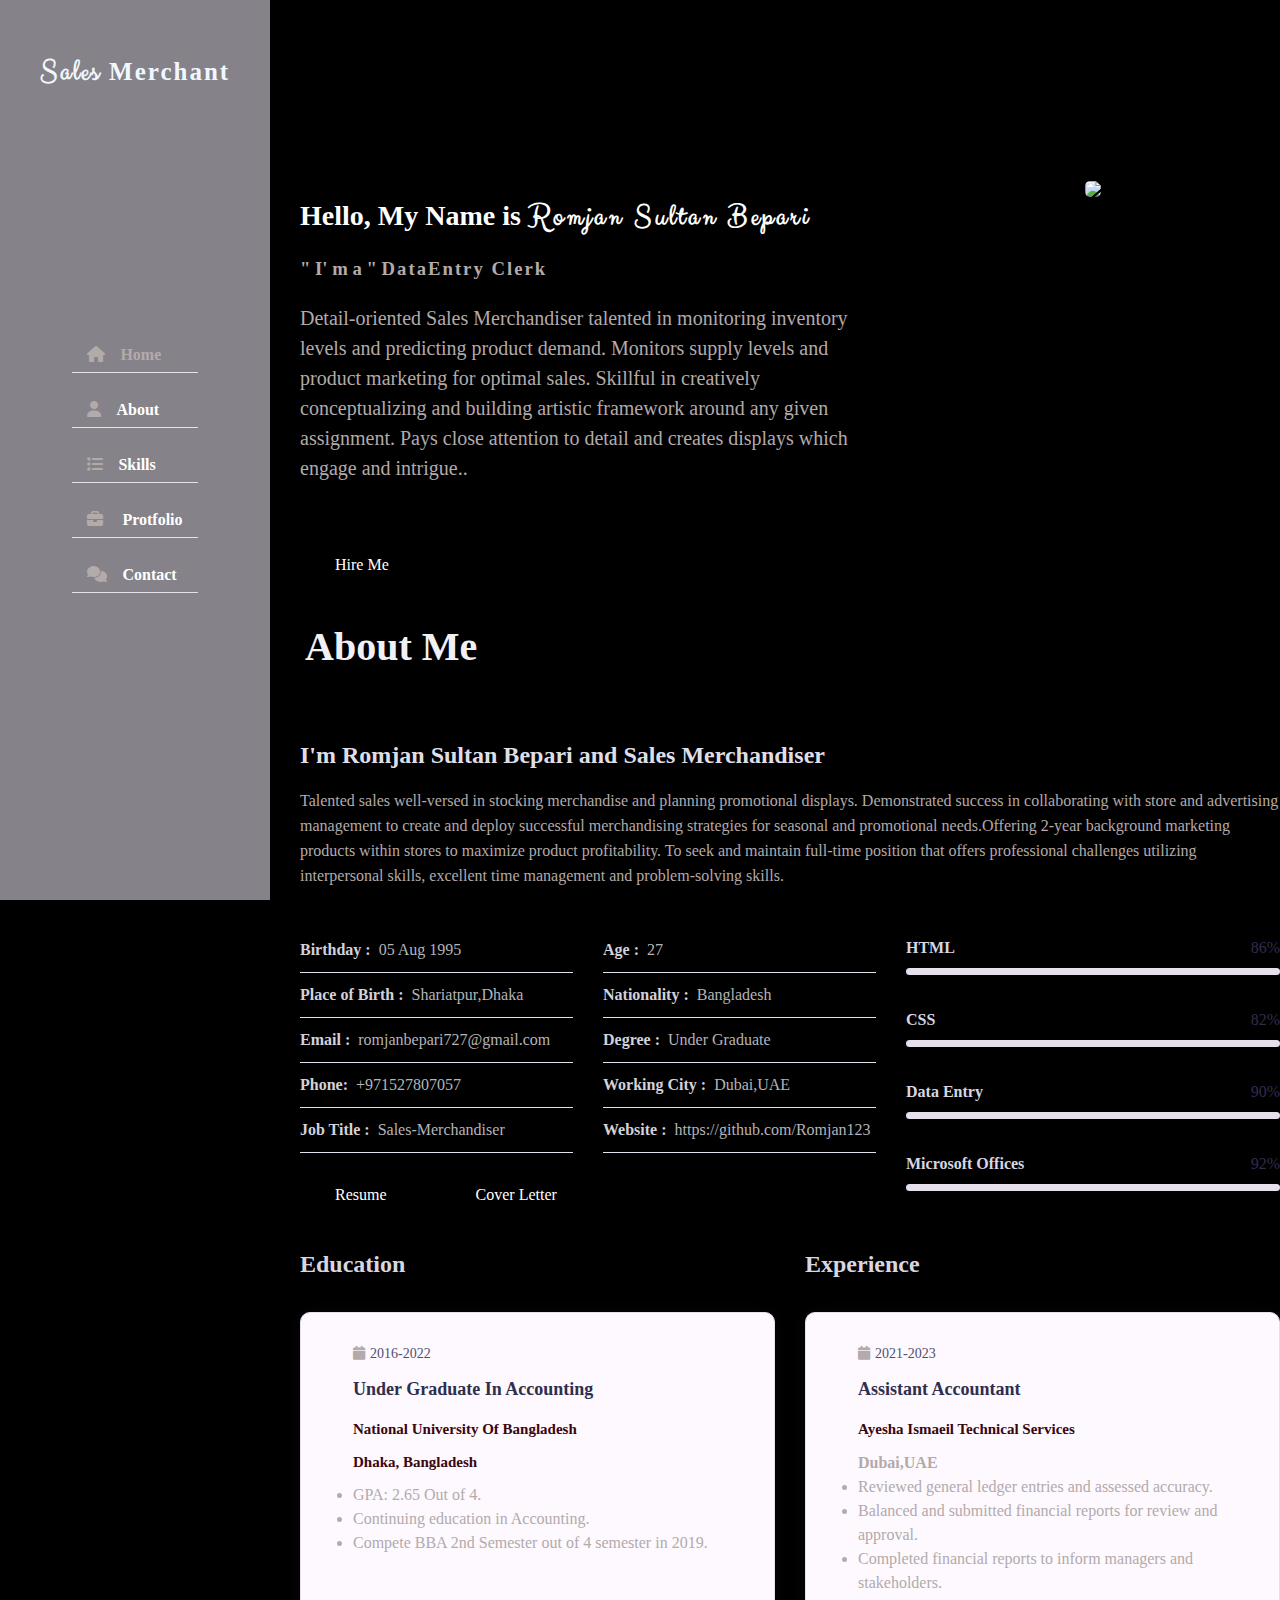
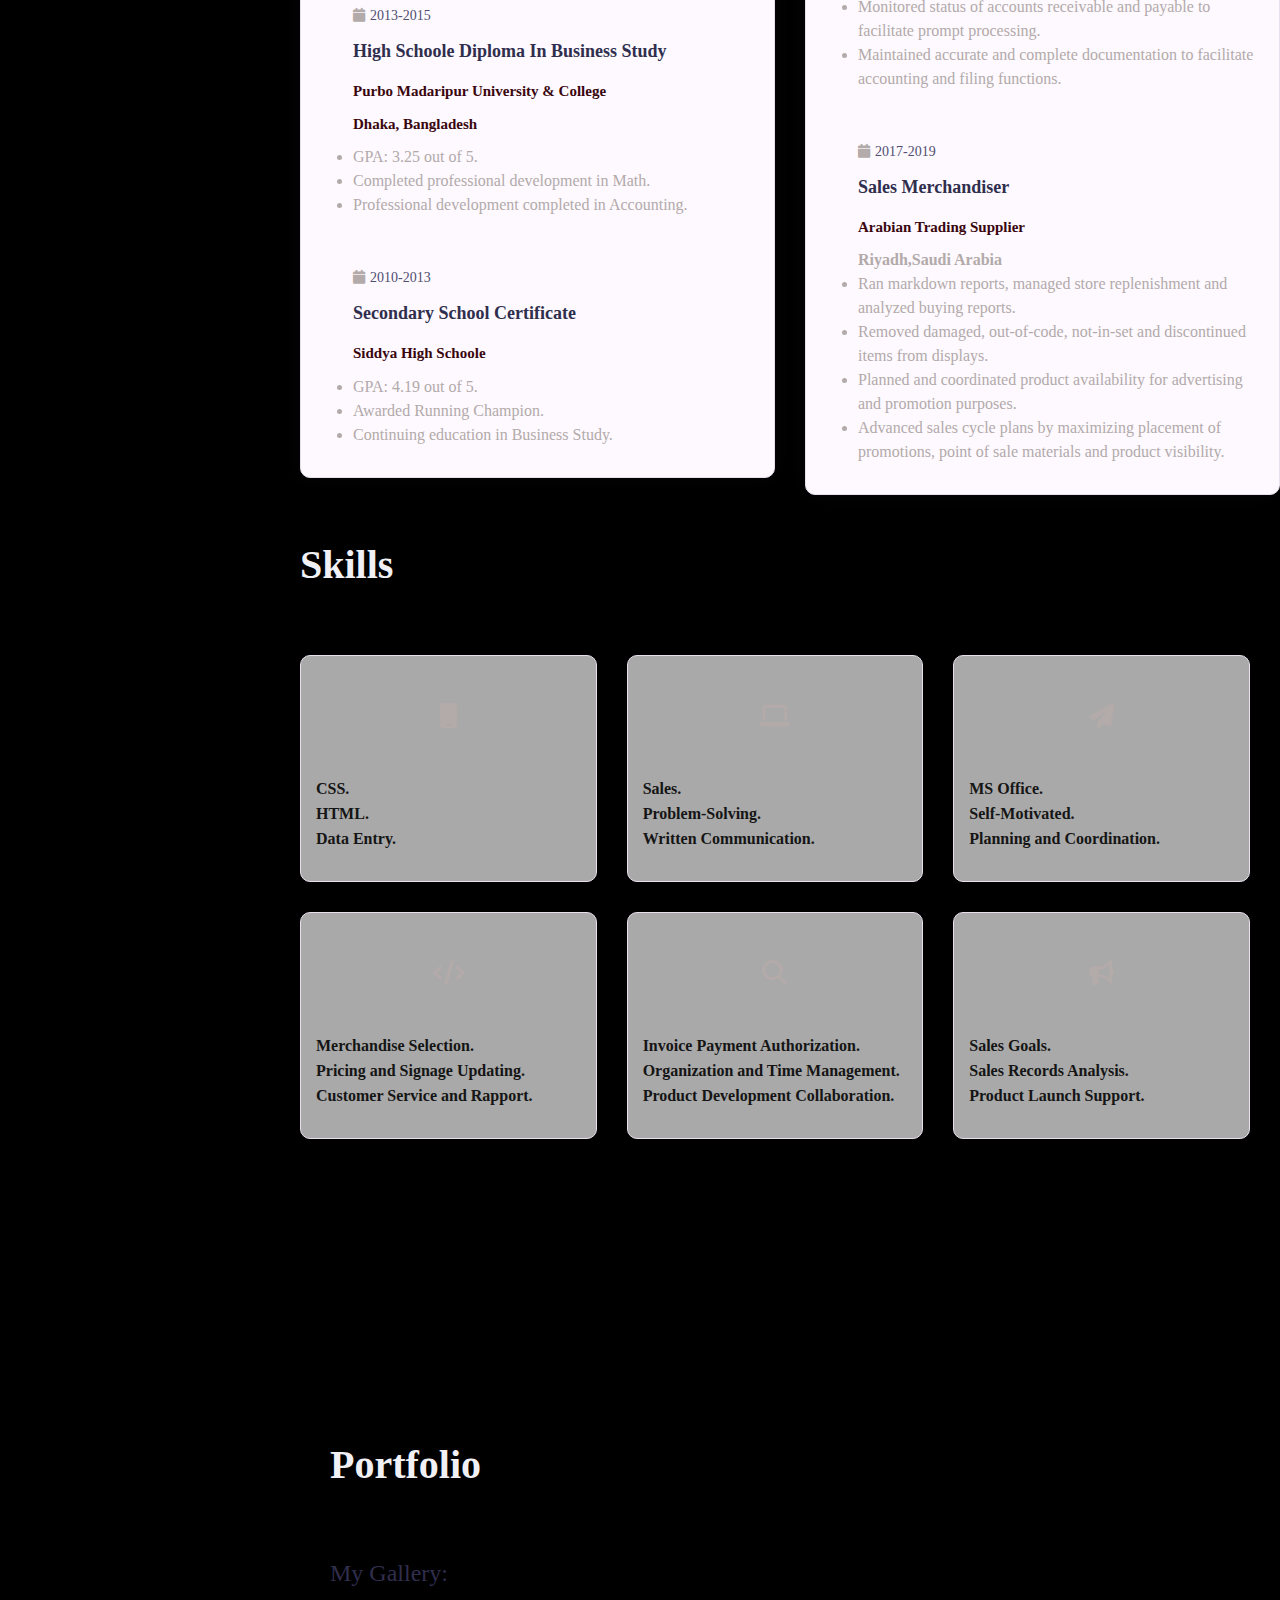
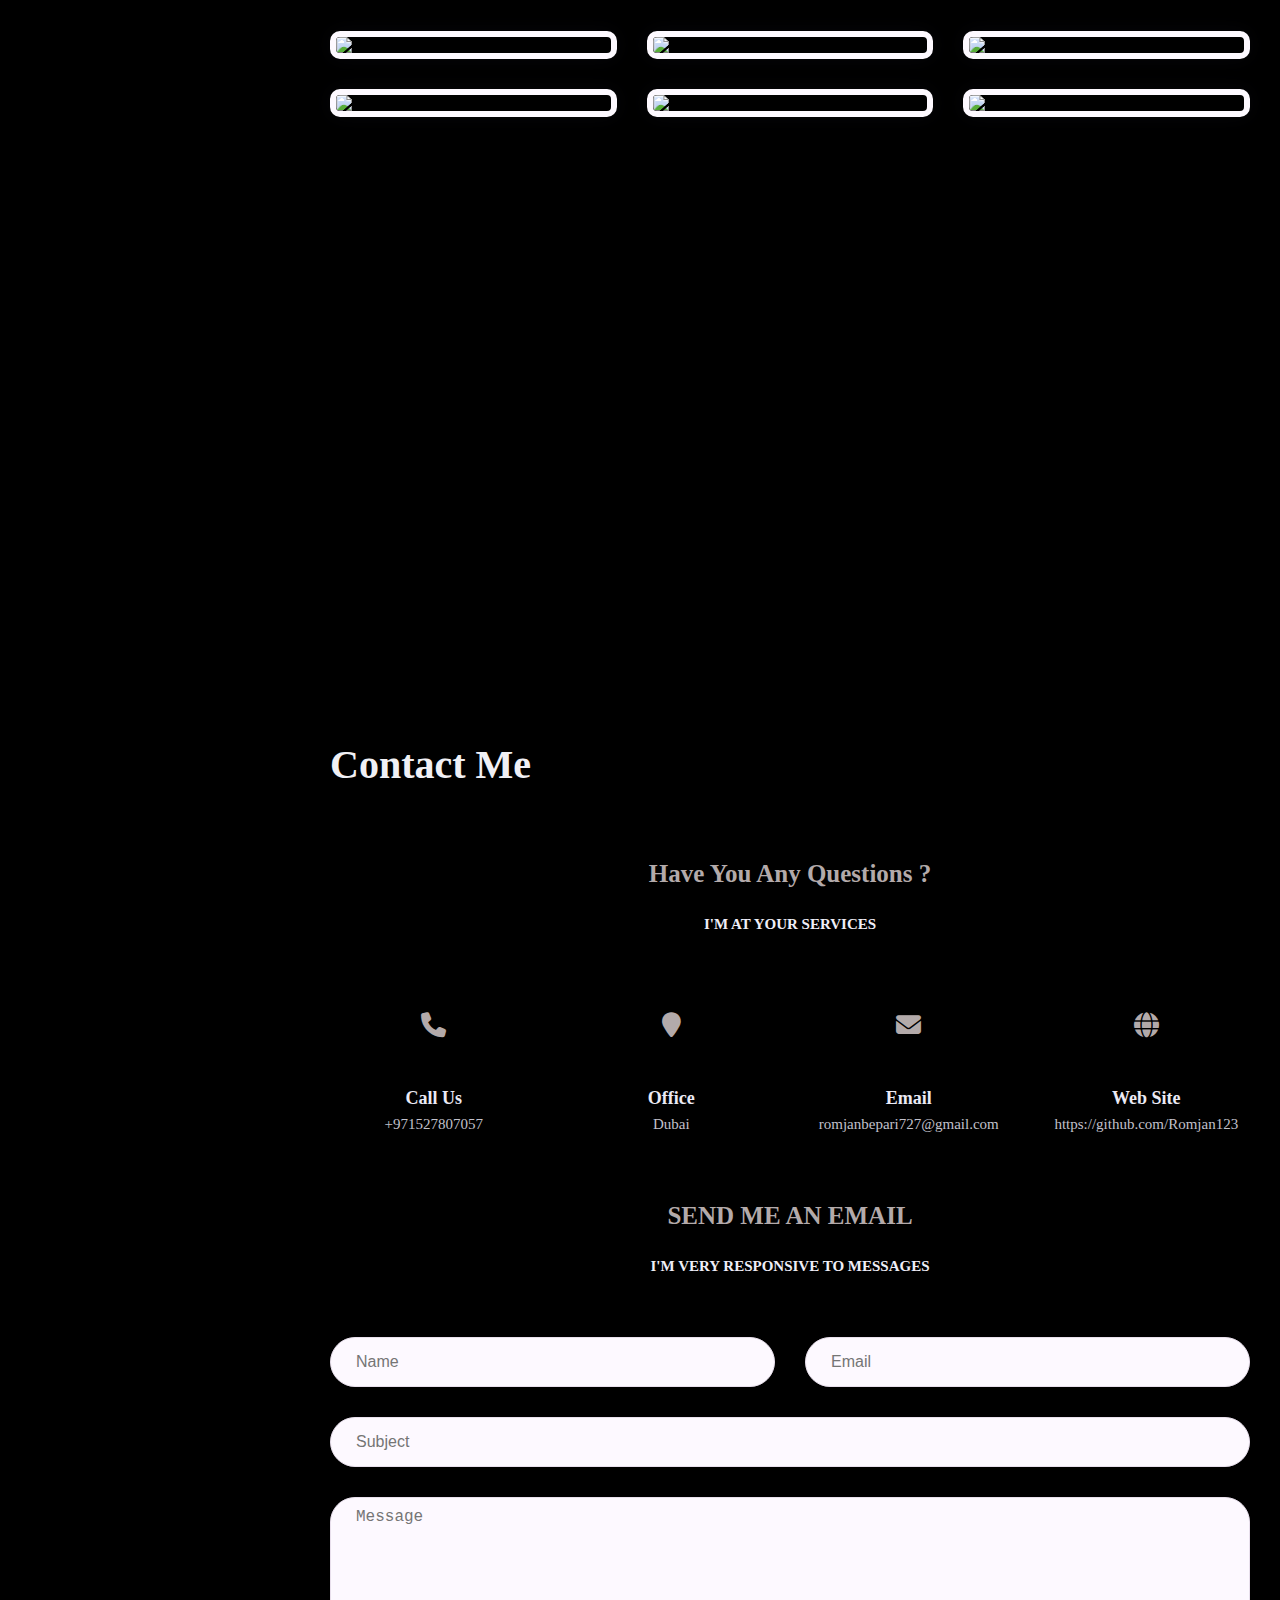
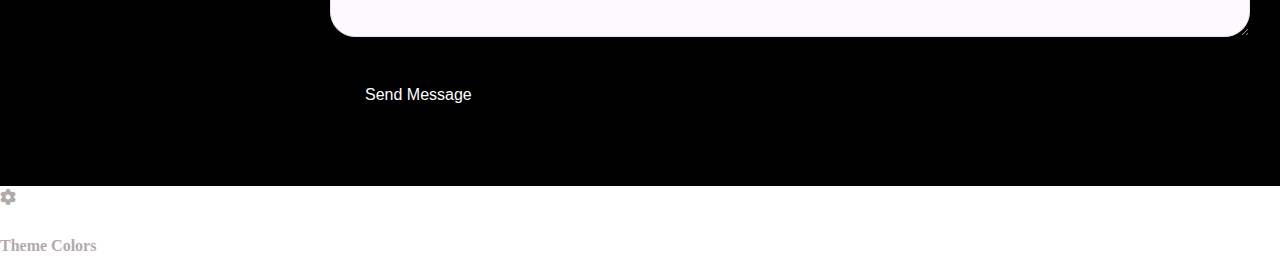
==== index.html @ d7e6c79c "Update index.html" ====
<!DOCTYPE html>
<html lang="en">
 <head>
    <meta charset="UTF-8">
    <meta http-equiv="X-UA-Compatible" content="IE=edge">
    <meta name="viewport" content="width=device-width, initial-scale=1.0">
    <title>Sales-Merchandiser</title>
    <!---css Files-->
    <link rel="stylesheet" href="css/index.css">
    <link rel="stylesheet" href="css/skins/color-1.css">
    <link rel="stylesheet" href="https://cdnjs.cloudflare.com/ajax/libs/font-awesome/6.1.2/css/all.min.css">
    <!--=====Style Switcher====--> 
    <link rel="stylesheet" href="css/skins/color-1.css" class="alternate-style" title="color-1" disabled>
    <link rel="stylesheet" href="css/skins/color-2.css" class="alternate-style" title="color-2" disabled>
    <link rel="stylesheet" href="css/skins/color-3.css" class="alternate-style" title="color-3" disabled>
    <link rel="stylesheet" href="css/skins/color-4.css" class="alternate-style" title="color-4" disabled>
    <link rel="stylesheet" href="css/skins/color-5.css" class="alternate-style" title="color-5" disabled>
    <link rel="stylesheet" href="css/style-switcher.css">
 </head>
 <body>
   <!---=====Main Container start=====-->

   <div class="Main_container">
     <!---====Aside start ====-->
     <div class="aside">
          <div class="logo">
                <a href="#"><span>Sales</span> Merchant</a>
           </div>
          <div class="nav-toggler">
                <span></span>
          </div>
         <ul class="nav">
            <li><a href="#home" class="active" id="home"><i class="fa fa-home" aria-hidden="true"></i>Home</a></li>
            <li><a href="#about"><i class="fa fa-user"></i>About</a></li>
            <li><a href="#services"><i class="fa fa-list"></i>Skills</a></li>
            <li><a href="#portfolio"><i class="fa fa-briefcase"></i> Protfolio</a></li>
            <li><a href="#contact"><i class="fa fa-comments"></i>Contact</a></li>
         </ul>
      </div>
      <!---====Aside End ====-->
         <!--====main content start====-->
      <div class="Main-content">
         <!--====Home Section start====-->
         <section class="home-section id="home">
            <div class="container">
               <div class="row">
                   <div class="home-info padd-15">
                      <h3 class="hello">Hello, My Name is <span class="name">Romjan Sultan Bepari</span></h3>
		      <h3> " I' m a " <span class="typing"> DataEntry Clerk</span></h3>
                      <p>Detail-oriented Sales Merchandiser talented in monitoring inventory levels and predicting product demand. 
					  Monitors supply levels and product marketing for optimal sales. Skillful in creatively conceptualizing 
					  and building artistic framework around any given assignment. 
					  Pays close attention to detail and creates displays which engage and intrigue..</p>
                            <a href="#contact" class="btn">Hire Me</a>
                 </div>
                   <div class="home-img padd-15">
                      <img src="images/romjan.png">
                   </div>
               </div>
            </div>
          </section>
         <!--====Home Section End====-->
         <!--====About Section start====-->
           <section class="about-section" id="about">
            <div class="container">
                <div class="row">
                    <div class="section-title pad-15">
                        <h2>About Me</h2>
                    </div>
                </div>
                <div class="row">
                   <div class="about-content padd-15">
                      <div class="row">
                         <div class="about-text padd-15">
                            <h3>I'm Romjan Sultan Bepari and <span> Sales Merchandiser</span></h3>
                            <p>Talented sales well-versed in stocking merchandise and planning promotional displays.
							Demonstrated success in collaborating with store and advertising management to create and 
							deploy successful merchandising strategies for seasonal and promotional needs.Offering 2-year
							background marketing products within stores to maximize product profitability. To seek and 
							maintain full-time position that offers professional challenges utilizing interpersonal skills, 
							excellent time management and problem-solving skills.
                            </p>
                          </div>
                        </div>
                      <div class="row">
                         <div class="personal-info padd-15">
                            <div class="row">
                               <div class="info-item padd-15">
                                  <p>Birthday : <span>05 Aug 1995</span></p>
                                </div>
                               <div class="info-item padd-15">
                                  <p>Age : <span>27</span></p>
                                </div>
                               <div class="info-item padd-15">
                                  <p>Place of Birth : <span>Shariatpur,Dhaka</span></p>
                               </div>
                               <div class="info-item padd-15">
                                  <p>Nationality : <span>Bangladesh</span></p>
                               </div>
                               <div class="info-item padd-15">
                                  <p>Email : <span>romjanbepari727@gmail.com</span></p>
                               </div>
                               <div class="info-item padd-15">
                                  <p>Degree : <span>Under Graduate</span></p>
                               </div>
                               <div class="info-item padd-15">
                                  <p>Phone: <span>+971527807057</span></p>
                               </div>
                               <div class="info-item padd-15">
                                  <p>Working City : <span>Dubai,UAE</span></p>
                               </div>
                               <div class="info-item padd-15">
                                  <p>Job Title : <span>Sales-Merchandiser</span></p>
                               </div>
                                <div class="info-item padd-15">
                                  <p>Website : <span>https://github.com/Romjan123</span></p>
                               </div>
                           </div>
                           <div class="row">
                              <div class="buttons padd-15">
								 
                                 <a href="Document/Resume/EUResumesalesMerchandiser.pdf" target="-Document" class="btn hire-me">Resume</a>
								 <a href="Document/Cover Letter/SalesMerchandiserLetter.pdf" target="-Document" class="btn" >Cover Letter</a>
                              </div>
                           </div>
                        </div>
                         <div class="skils padd-15">
                             <div class="row">
                               <div class="skills-item padd-15">
                                  <h5>HTML</h5>
                                   <div class="progress">
                                     <div class="progress-in" style="width:86%;"></div>
                                     <div class="skills-percent">86%</div>
                                   </div>
                               </div>
                               <div class="skills-item padd-15">
                                  <h5>CSS</h5>
                                   <div class="progress">
                                     <div class="progress-in" style="width:82%;"></div>
                                     <div class="skills-percent">82%</div>
                                   </div>
                               </div>

                               <div class="skills-item padd-15">
                                  <h5>Data Entry</h5>
                                   <div class="progress">
                                     <div class="progress-in" style="width:90%;"></div>
                                     <div class="skills-percent">90%</div>
                                   </div>
                               </div>
                               <div class="skills-item padd-15">
                                 <h5>Microsoft Offices</h5>
                                   <div class="progress">
                                     <div class="progress-in" style="width:92%;"></div>
                                     <div class="skills-percent">92%</div>
                                   </div>
                               </div>
                             </div>
                         </div>
                      </div>
                       <div class="row">
                           <div class="education padd-15">
                              <h3 class="title">Education</h3>
                             <div class="row">
                                 <div class="timeline-box padd-15">
                                    <div class="timeline shadow-dark">
                                       <!--====timeline item====-->
                                         <div class="timeline-item">
                                           <div class="circle-dot">
                                           </div>
                                               <h3 class="timeline-date">
                                                  <i class="fa fa-calendar"></i>2016-2022
                                               </h3>
                                               <h4 class="timeline-title"> Under Graduate in Accounting</h4>
                                               <h5 class="inistitute">National University of Bangladesh</h5>
                                               <h5 class="inistitute">Dhaka, Bangladesh</h5>
                                              <p class="timeline-text">
                                              <li>GPA: 2.65 Out of 4.</li>
                                               <li>Continuing education in Accounting.</li>
                                               <li>Compete BBA 2nd Semester out of 4 semester in 2019.</li>
                                              </p>
                                        </div>
                                            <!--====timeline item====-->
                                         <div class="timeline-item">
                                          <div class="circle-dot">
                                          </div>
                                              <h3 class="timeline-date">
                                                 <i class="fa fa-calendar"></i>2013-2015
                                              </h3>
                                              <h4 class="timeline-title"> High Schoole Diploma in Business Study</h4>
                                              <h5 class="inistitute">Purbo Madaripur University & College</h5>
                                              <h5 class="inistitute">Dhaka, Bangladesh</h5>
                                             <p class="timeline-text">
                                                  <li>GPA: 3.25 out of 5.</li>
                                                  <li>Completed professional development in Math.</li>
                                                  <li>Professional development completed in Accounting.</li>
                                             </p>
                                        </div>
                                        <!--====timeline item====-->
                                           <div class="timeline-item">
                                            <div class="circle-dot">
                                             </div>
                                              <h3 class="timeline-date">
                                                 <i class="fa fa-calendar"></i>2010-2013
                                              </h3>
                                              <h4 class="timeline-title"> Secondary School Certificate</h4>
                                                 <h5 class="inistitute">Siddya High Schoole</h5>
                                             <p class="timeline-text">
                                                 <li>GPA: 4.19 out of 5.</li>
                                                 <li>Awarded Running Champion.</li>
                                                 <li>Continuing education in Business Study.</li>
                                              </p>
                                       </div>
                                    </div>
                                 </div>
                               </div>
                           </div>
                           <div class="experience padd-15">
                              <h3 class="title">Experience</h3>
                              <div class="row">
                                 <div class="timeline-box padd-15">
                                    <div class="timeline shadow-dark">
                                     <!--====timeline item====-->
                                         <div class="timeline-item">
                                           <div class="circle-dot">
                                           </div>
                                               <h3 class="timeline-date">
                                                  <i class="fa fa-calendar"></i>2021-2023
                                               </h3>
                                               <h4 class="timeline-title">Assistant Accountant</h4>
                                               <h5 class="inistitute">Ayesha Ismaeil Technical Services</h5>
                                                <b>Dubai,UAE</b>
                                              <p class="timeline-text">
                                                 <li>Reviewed general ledger entries and assessed accuracy.</li>
												 <li>Balanced and submitted financial reports for review and approval.</li>
												 <li>Completed financial reports to inform managers and stakeholders.</li>
												 <li>Monitored status of accounts receivable and payable to facilitate prompt processing.</li>
                                                 <li>Maintained accurate and complete documentation to facilitate accounting and filing functions.</li>
                                               </p>
                                        </div>
                                        <!--====timeline item====-->
                                           <div class="timeline-item">
                                             <div class="circle-dot">
                                             </div>
                                              <h3 class="timeline-date">
                                                 <i class="fa fa-calendar"></i>2017-2019
                                              </h3>
                                              <h4 class="timeline-title">Sales Merchandiser</h4>
                                                      <h5 class="inistitute">Arabian Trading Supplier</h5>
                                                            <b>Riyadh,Saudi Arabia</b>
                                             <p class="timeline-text">
                                                 <li>Ran markdown reports, managed store replenishment and analyzed buying reports.</li>
												 <li>Removed damaged, out-of-code, not-in-set and discontinued items from displays.</li>
												 <li>Planned and coordinated product availability for advertising and promotion purposes.</li>
                                                 <li>Advanced sales cycle plans by maximizing placement of promotions, point of sale materials and product visibility.</li>
                                             </p>
                                       </div>
                                    </div>
                                 </div>
                               </div>
                           </div>
                           
                       </div>
                   </div>
                 </div>
            </div>
           </section>
            <!--====About Section End====-->
            <!--=====Services Section start=====-->
            <section class="service section" id="services">
               <div class="cotainer">
                  <div class="row">
                     <div class="section-title padd-15">
                        <h2>Skills</h2>
                     </div>
                  </div>
                  <div class="row">
                   <!--=========service item start=======-->
                   <div class="service-item padd-15">
                       <div class="service-item-inner">
                         <div class="icon">
                           <i class="fa fa-mobile" aria-hidden="true"></i>
                          </div>
                             <h4>
                             <li>CSS.</li>
                             <li>HTML.</li>
                             <li>Data Entry.</li> 
                             </h4>
                       </div>
                   </div>
                   <!--=========service item End=======-->
                   <!--=========service item start=======-->
                   <div class="service-item padd-15">
                       <div class="service-item-inner">
                         <div class="icon">
                            <i class="fa fa-laptop" aria-hidden="true"></i>
                          </div>
                            <h4> 
                             <li>Sales.</li>
                             <li>Problem-Solving.</li>
                             <li>Written Communication.</li>
                              </h4>
                       </div>
                   </div>
                   <!--=========service item End=======-->
                   <!--=========service item start=======-->
                   <div class="service-item padd-15">
                       <div class="service-item-inner">
                         <div class="icon">
                            <i class="fa fa-paper-plane" aria-hidden="true"></i>
                          </div>
                            <h4> 
                             <li>MS Office.</li>
                             <li>Self-Motivated.</li>
                             <li>Planning and Coordination.</li>
                              </h4>
                       </div>
                   </div>
                   <!--=========service item End=======-->
                   <!--=========service item start=======-->
                   <div class="service-item padd-15">
                       <div class="service-item-inner">
                         <div class="icon">
                            <i class="fa fa-code"></i>
                          </div>
                             <h4> 
                             <li>Merchandise Selection.</li>
                             <li>Pricing and Signage Updating.</li>
                             <li>Customer Service and Rapport.<li>
                              </h4>
                     </div>
                   </div>
                   <!--=========service item End=======-->
                   <!--=========service item start=======-->
                   <div class="service-item padd-15">
                       <div class="service-item-inner">
                         <div class="icon">
                            <i class="fa fa-search"></i>
                          </div>
                           <h4> 
                             <li>Invoice Payment Authorization.</li>
                             <li>Organization and Time Management.</li>
							 <li>Product Development Collaboration.</li>
                              </h4> 
                          </div>
                   </div>
                   <!--=========service item End=======-->
                   <!--=========service item start=======-->
                   <div class="service-item padd-15">
                       <div class="service-item-inner">
                         <div class="icon">
                            <i class="fa fa-bullhorn"></i>
                          </div>
                           <h4> 
                             <li>Sales Goals.</li>
                             <li>Sales Records Analysis.</li>
                             <li>Product Launch Support.</li>
                              </h4> 
                       </div>
                   </div>
                   <!--=========service item End=======-->
                  </div> 
               </div>
            </section>
            <!--====Services Section End====-->
            <!--====Portfolio Section Start====-->
               <section class="portfolio section" id="portfolio">
                  <div class="container">
                     <div class="row">
                        <div class="section-title padd-15">
                           <h2>Portfolio</h2>
                        </div>
                     </div>
                     <div class="row">
                        <div class="portfolio-heading padd-15">
                            <h2>My Gallery:</h2>
                        </div>
                     </div>
                      <div class="row">
                         <!----=======Portfolio item start======-->
                         <div class="portfolio-item padd-15">
                            <div class="portfolio-item-inner shadow-dark">
                               <div class="portfolio-img">
                                  <img src="images/protfolio/1.jpg">
                               </div>
                            </div>
                         </div>
                         <!----=======Portfolio item start======-->
                         <!----=======Portfolio item start======-->
                         <div class="portfolio-item padd-15">
                           <div class="portfolio-item-inner shadow-dark">
                              <div class="portfolio-img">
                                 <img src="images/protfolio/2.jpg">
                              </div>
                           </div>
                        </div>
                        <!----=======Portfolio item start======-->
                        <!----=======Portfolio item start======-->
                        <div class="portfolio-item padd-15">
                           <div class="portfolio-item-inner shadow-dark">
                              <div class="portfolio-img">
                                 <img src="images/protfolio/3.jpg">
                              </div>
                           </div>
                        </div>
                        <!----=======Portfolio item start======-->
                        <!----=======Portfolio item start======-->
                        <div class="portfolio-item padd-15">
                           <div class="portfolio-item-inner shadow-dark">
                              <div class="portfolio-img">
                                 <img src="images/protfolio/4.jpg">
                              </div>
                           </div>
                        </div>
                        <!----=======Portfolio item start======-->
                        <!----=======Portfolio item start======-->
                        <div class="portfolio-item padd-15">
                           <div class="portfolio-item-inner shadow-dark">
                              <div class="portfolio-img">
                                 <img src="images/protfolio/5.jpg">
                              </div>
                           </div>
                        </div>
                        <!----=======Portfolio item start======-->
                        <!----=======Portfolio item start======-->
                        <div class="portfolio-item padd-15">
                           <div class="portfolio-item-inner shadow-dark">
                              <div class="portfolio-img">
                                 <img src="images/protfolio/6.jpg">
                              </div>
                           </div>
                        </div>
                        <!----=======Portfolio item start======-->
                      </div>
                  </div>
               </section>
            <!--====Portfolio Section End====-->
            <!--====Contact Section Start====-->
            <section class="contact section" id="contact">
                <div class="container">
                  <div class="row">
                     <div class="section-title padd-15">
                        <h2>Contact Me</h2>
                     </div>
                  </div>
                     <h3 class="contact-title padd-15"> Have You Any Questions ?</h3>
                      <h4 class="contact-sub-title padd-15"> I'M AT YOUR SERVICES</h4>
                       <div class="row">
                        <!--====contact info item start=====-->
                        <div class="contact-info-item padd-15"> 
                           <div class="icon"> <i class="fa fa-phone"></i></div>
                           <h4>Call Us</h4>
                           <p>+971527807057</p>
                        </div>
                        <!--====contact info item End=====-->
                        <!--====contact info item start=====-->
                        <div class="contact-info-item padd-15"> 
                           <div class="icon"><i class="fa fa-map-marker" aria-hidden="true"></i></div>
                           <h4>Office</h4>
                           <p>Dubai</p>
                        </div>
                        <!--====contact info item End=====-->
                        <!--====contact info item start=====-->
                        <div class="contact-info-item padd-15"> 
                           <div class="icon"><i class="fa fa-envelope" aria-hidden="true"></i></div>
                           <h4>Email</h4>
                           <p>romjanbepari727@gmail.com</p>
                        </div>
                        <!--====contact info item End=====-->
                        <!--====contact info item start=====-->
                        <div class="contact-info-item padd-15"> 
                           <div class="icon"><i class="fa fa-globe" aria-hidden="true"></i></i></div>
                           <h4>Web Site</h4>
                           <p>https://github.com/Romjan123</p>
                        </div>
                        <!--====contact info item End=====-->
                       </div>
                       <h3 class="contact-title padd-15">SEND ME AN EMAIL</h3>
                      <h4 class="contact-sub-title padd-15">I'M VERY RESPONSIVE TO MESSAGES</h4>
                        <!--======Contact Form=======-->
                         <div class="row">
                           <div class="contact-form padd-15">
                               <div class="row">
                                  <div class="form-item col-6 padd-15">
                                     <div class="form-group">
                                           <input type="text" class="form-control" placeholder="Name">
                                     </div>
                                  </div>
                                  <div class="form-item col-6 padd-15">
                                    <div class="form-group">
                                          <input type="email" class="form-control" placeholder="Email">
                                    </div>
                                 </div>
                               </div>
                               <div class="row">
                                 <div class="form-item col-12 padd-15">
                                    <div class="form-group">
                                          <input type="text" class="form-control" placeholder="Subject">
                                    </div>
                                 </div>
                               </div> 
                               <div class="row">
                                 <div class="form-item col-12 padd-15">
                                    <div class="form-group">
                                          <textarea name="" class="form-control" id="" placeholder="Message"></textarea>
                                    </div>
                                 </div>
                               </div>
                               <div class="row">
                                 <div class="form-item col-12 padd-15">
                                    <div class="form-group">
                                          <button type="submit" class="btn">Send Message</button>
                                    </div>
                                 </div>
                               </div>
                           </div>
                         </div>
                </div>
            </section>
            <!--====Contact Section End====-->
    <!--====footer Section Start====-->
	   <!--=====
			<section class="footer">
			  <div id="Details">
                 <h5> copyright &copy 2022 romjan sultan Bepari All Rights Reserved</h5>
                 <h6> Personal website</h6>
              </div>
			</section>
========-->
			<!--====footer Section End====-->
     </div>
      <!--====main content End====-->
   </div>
   <!---=====Main Container End=====-->  
   <!--=====Style Switcher Start====-->
   <div class="style-switcher">
      <div class="style-switcher-toggler s-icon">
         <i class="fa fa-cog" aria-hidden="true"></i>
      </div>
      <div class="day-night s-icon">
         <i class="fa fa-moon-o" aria-hidden="true"></i>
      </div>
      <h4> Theme Colors</h4>
      <div class="colors">
        <span class="color-1" onclick="setActiveStyle('color-1')"></span>
        <span class="color-2" onclick="setActiveStyle('color-2')"></span>
        <span class="color-3" onclick="setActiveStyle('color-3')"></span>
        <span class="color-4" onclick="setActiveStyle('color-4')"></span>
        <span class="color-5" onclick="setActiveStyle('color-5')"></span>
      </div>
   </div>
   <!--=====Style Switcher End====-->  
   <!---Js Files-->
    <script src="https://cdnjs.cloudflare.com/ajax/libs/typed.js/2.0.12/typed.min.js"
     referrerpolicy="no-referrer"></script>
  <!---- <script src="js/index.js"></script>--------->
   <script src="js/style-switcher.js"></script>
   <!---Font Awsome-->
    <script src="https://use.fontawesome.com/6794810fb2.js"></script>
</body>
</html>
---- css/index.css ----
@import url('https://fonts.googleapis.com/css2?family=Clicker+Script&family=Poppins:ital,wght@0,100;0,200;0,300;0,400;0,500;1,200;1,300;1,400;1,500;1,600&display=swap');
:root{
    --bg-black-900: #f2f2fc;
    --bg-black-100:#fdf9ff;
    --bg-black-50:#e8dfec;
    --text-black-900:#302e4d;
    --text-black-700:#504e70;
}
body{
    line-height: 1.5;
    font-size: 16px;
    font-family: 'poppins' sans-serif;
}
*{
    margin: 0;
    padding: 0;
    outline: none;
    text-decoration: none;
    box-sizing: border-box;
    color: #b3aaaa;
}
::before,::after{
    box-sizing: border-box;
}
ul{
    list-style: none;
}
.section{
    background:#000000;
    min-height: 100vh;
    display: block;
    padding: 0 30px;
    opacity: 1;
}
.hidden{
    display: none;
}
.Main-content{
    padding-left: 270px;
    padding-top: 180px;
    background:#000000;
}
.row{
    display: flex;
    flex-wrap: wrap;
    margin-left: -15px;
    margin-right: -15px;
    position: relative;
}
.btn{
    font-size: 16px;
    font-weight: 500;
    padding: 12px 35px;
    border: none;
    border-radius: 40px;
    white-space: nowrap;
    color:white;
    background: var(--skin-color);
    transition: all 0.3s ease;
}
.btn:hover{
    transform: scale(1.05);
    background: gray;
    color: white;
    text-shadow: 4px;
}
.shadow-dark{
    box-shadow: 0 0 20px rgba(48,46,77,0.15);
}
/*aside*/
.container{
    max-width: 1080px;
    width: 100%;
    padding-left: 30px;
}
.section-title{
    flex: 0 0 100%;
    max-width: 100%;
    margin-bottom: 60px;
    padding-left: 20px;
}
.section-title h2{
    font-size: 40px;
    color: #f0f0f5;
    font-weight: 700;
    position: relative;
}
.section-title h2::before{
    content: '';
    height: 4px;
    width: 25px;
    background-color: var(--skin-color);
    position: absolute;
    top: 100%;
    left: 0;
    margin-top: 8px;
}
.section-title h2::after{
    content: '';
    height: 4px;
    width: 50px;
    background-color: var(--skin-color);
    position: absolute;
    top: 100%;
    left: 0;
}
.padd-15{
    padding-left: 15px;
    padding-right: 15px;
}
.aside{
    width: 270px;
    background: #868289;
    position: fixed;
    left: 0;
    top: 0;
    padding: 30px;
    height: 100%;
    border-right: var(--bg-black-50);
    display: flex;
    justify-content: center;
    align-items: center;
    z-index: 10;
}
.aside .logo{
    position: absolute;
    top: 50px;
    font-size: 20px;
    text-transform: capitalize;
    color: aliceblue;
}
.aside .logo a{
    color: var(--bg-black-700);
    font-weight: 700;
    padding: 15px 20px;
    font-size: 25px;
    letter-spacing: 2px;
    position: relative;
}
.aside .logo a span{
    font-family: 'Clicker Script', cursive;
    font-size: 30px;
    color: var(--skin-color);
}
.aside .logo a::before{
    content: '';
    position: absolute;
    width: 20px;
    height: 20px;
    border-bottom: 5px solid var(--skin-color);
    border-left: 5px solid var(--skin-color);
    bottom: 0;
    left: 0;
}
.aside .logo a::after{
    content: '';
    position: absolute;
    width: 20px;
    height: 20px;
    border-top: 5px solid var(--skin-color);
    border-right: 5px solid var(--skin-color);
    top: 0;
    right: 0;
}
.aside .nav-toggler{
    height: 40px;
    width: 45px;
    border: 1px solid var(--bg-black-50);
    cursor: pointer;
    position: fixed;
    left: 300px;
    top: 20px;
    border-radius: 5px;
    background: var(--bg-black-100);
    display: none;
    align-items: center;
    justify-content: center;
}
.aside .nav-toggler span{
    height: 2px;
    width: 18px;
    background: var(--skin-color);
    display: inline-block;
    position: relative;
}
.aside .nav-toggler span::before{
    content: '';
    height: 2px;
    width: 18px;
    background: var(--skin-color);
    position: absolute;
    top: -6px;
    left: 0;
}
.aside .nav-toggler span::after{
    content: '';
    height: 2px;
    width: 18px;
    background: var(--skin-color);
    position: absolute;
    bottom: -6px;
    right: 0;
}
.aside .nav{
    margin-top: 50px;
}
.aside .nav li{
    margin-bottom: 20px;
    display: block;
}
.aside .nav li a{
    font-size: 16px;
    font-weight: 600;
    display: block;
    border-bottom: 1px solid var(--bg-black-50);
    /* color: var(--bg-black-800); */
    padding: 5px 15px;
    color: #ffffff;
}
.aside .nav li a.active{
    color: var(--skin-color);
}
.aside .nav li a i{
margin-right: 15px;
}
.home{
    min-height: 100vh;
    display: flex;
    color: var(--text-black-900);
}
.home-info{
    flex: 0 0 60%;
    max-width: 60%;
}
h3.hello{
    font-size: 28px;
    margin: 15px 0;
    color: white;
}
h3.hello span{
    font-family: 'Clicker Script' ,cursive;
    font-size: 30px;
    font-weight: 700;
    letter-spacing: 3px;
    color: var(--skin-color);
}
h3 my-profession{
    font-size: 30px;
    margin: 15px 0;
}
.typing{
    color: var(--skin-color);
    letter-spacing: 2px;
}
.home-info p{
    margin-bottom: 70px;
    margin-top:20px;
    font-size: 20px;
    color: var(--bg-black-800);
}
.home-img{
    flex: 0 0 40%;
    max-width: 40%;
    text-align: center;
    position: relative;
}
.home-img::after
{
    content: '';
    position: absolute;
    height: 80px;
    width: 80px;
    right: 20px;
    border-bottom: 10px solid var(--skin-color);
    border-right: 10px solid var(--skin-color);
    bottom: -40px;
}
.home-img::before
{
    content: '';
    position: absolute;
    height: 80px;
    width: 80px;
    left:-20px;
    border-top: 10px solid var(--skin-color);
    border-left: 10px solid var(--skin-color);
    top: -40px;
}
.home-img img{
    height: 400px;
    margin: auto;
    border-radius: 5px;
}
/*About*/
.about-content{
    flex: 0 0 100%;
    max-width: 100%;
    padding left: 30px;
}
.about-text{
    flex: 0 0 100%;
    max-width: 100%;
}
.about-text h3{
    font-size: 24px;
    margin-bottom: 15px;
    font-weight: 700;
    color: #dfdee7;
}
.about-text h3 span{
    color: var(--skin-color);
}
.about-text p{
    font-size: 16px;
    line-height: 25px;
    color:var(--bg-black-700);
}
.personal-info{
    flex: 0 0  60%;
    max-width: 60%;
    margin-top: 40px;
}
.info-item{
    flex: 0 0 50%;
    max-width: 50%;
}
.info-item p{
    font-weight: 600;
    padding: 10px 0px;
    font-size: 16px;
    color: #d3d2d9;
    border-bottom: 1px solid var(--bg-black-50);
}
.info-item p span{
    font-weight: 400;
    color: #b4b4b9;
    margin-left: 4px;
    display: inline-block;
}
.buttons{
    margin-top: 30px;
}
.buttons .btn{
    margin-right: 15px;
    margin-top: 10px;
}
.skils{
    flex: 0 0 40%;
    max-width: 40%;
    margin-top: 40px;
    
}
.skills-item{
    flex: 0 0 100%;
    max-width: 100%;
}
.skills-item h5{
    line-height: 40px;
    font-weight: 600;
    font-size: 16px;
    color: #d7d6e1;
    text-transform: capitalize;
}
.progress{
    background-color: var(--bg-black-50);
    height: 7px;
    border-radius: 4px;
    width: 100%;
    position: relative;
}
.skills-item{
    margin-bottom: 25px;
} 
.progress-in{
    position: absolute;
    left: 0;
    top: 0;
    height: 100%;
    border-radius: 4px;
    background-color: var(--skin-color);
}
.skills-percent{
    position: absolute;
    right: 0;
    color: var(--text-black-900);
    top: -40px;
    font-weight: 400;
    line-height: 40px;
}
.education
{
 flex: 0 0 50%;
 max-width: 50%;
 margin-top: 30px;
}
.experience
{
    flex: 0 0 50%;
    max-width: 50%;
    margin-top: 30px;
}
.title{
    font-size: 24px;
    margin-bottom: 30px;
    font-weight: 700;
    color: #d8d7e1;
}
.timeline-box{
    flex: 0 0 100%;
    max-width: 100%;
}
.timeline{
    background-color:var(--bg-black-100);
    padding: 30px 15px;
    border: 1px solid var(--bg-black-50);
    border-radius: 10px;
    width: 100%;
    position: relative;

}
.timeline-item{
    position: relative;
    padding-left: 37px;
    padding-bottom: 50px;
}
.timeline-item:last-child{
    padding-bottom: 0;
}
.timeline-item::before{
    content: '';
    width: 1px;
    position: absolute;
    height: 100%;
    left: 7px;
    top: 0;
    background-color: var(--skin-color);
}
.circle-dot{
    position: absolute;
    left: 0;
    top: 0;
    height: 15px;
    width: 15px;
    border-radius: 50%;
    background-color: var(--skin-color);
}
.timeline-date{
    font-weight: 400;
    font-size: 14px;
    margin-bottom: 12px;
    color: var(--text-black-700);
}
.timeline-date .fa{
    margin-right: 5px;
}
.timeline-title{
    font-weight: 700;
    font-size: 18px;
    margin-bottom: 15px;
    text-transform: capitalize;
    color: var(--text-black-900);
}
.inistitute{
    font-weight:800;
    font-size: 15px;
    margin-bottom: 10px;
    text-transform: capitalize;
    color:#3a060e;
}
.timeline-text{
    line-height: 25px;
    font-size: 16px;
    text-align: justify;
    color: var(--text-black-700);
}
/*Service*/
.container{
    padding-bottom: 40px;
}
.service-item{
    margin-bottom: 30px;
    flex: 0 0 33.33%;
    max-width: 33.33%;
}
.service-item-inner{
    background-color:darkgrey;
    border: 1px solid var(--bg-black-50);
    border-radius: 10px;
    padding: 30px 15px;
    text-align: center;
    transition: all 0.3s ease;
}
.service-item-inner:hover{
    box-shadow: 0 0 20px rgba(48,46,77,0.15);
}
.icon{
    height: 60px;
    width: 60px;
    border-radius: 50%;
    display: block;
    margin: 0 auto 30px;
    text-align: center;
    transition: all 0.3s ease;
}
.icon .fa{
    font-size: 40px;
    line-height: 60px;
    color: var(--skin-color);
    transition: all 0.3s ease;
}
.service-item-inner:hover .icon{
    background: var(--skin-color);
}
.service-item-inner:hover .icon .fa{
    font-size: 25px;
    color: #ffffff;
}
service-item-inner h4{
    font-size: 18px;
    margin-bottom: 15px;
    font-weight: 700;
    text-transform: capitalize;
}
.service-item-inner li{
    font-size: 16px;
	display:-webkit-box;
	font-weight:700;
    color:#151515;
    line-height: 25px;
}
/*Portfolio*/
.container{
    padding-bottom: 40px;

}
.portfolio-heading{
    flex: 0 0 100%;
    max-width: 100%;
    margin-bottom: 40px;
}
.portfolio-heading h2{
    color: var(--text-black-900);
    font-weight: 500;

}
.portfolio-item{
    flex: 0 0 33.33%;
    max-width: 33.33%;
    margin-bottom: 30px;

}
.portfolio-item-inner{
    border: 6px solid var(--bg-black-100);
    border-radius: 10px;
    overflow: hidden;
    cursor: pointer;
}
.portfolio-img img{
    width: 100%;
    display: block;
}
/*Contact*/
.contact-title{
    color: var(--skin-color);
    text-align: center;
    font-size: 25px;
    margin-bottom: 20px;
}
.contact-sub-title{
    color: #efeef7;
    text-align: center;
    font-size: 15px;
    margin-bottom:60px;
}
.contact-info-item{
    flex: 0 0 25%;
    max-width: 25%;
    text-align: center;
    margin-bottom: 60px;
}
.contact-info-item .icon{
    display: inline-block;
}
.icon .fa{
    font-size: 25px;
    color: var(--skin-color);
}
.contact-info-item h4{
    font-size: 18px;
    font-weight: 700;
    color: #ebeaf5;
    text-transform: capitalize;
    /*margin: 15px 0 5px;*/
}
.contact-info-item p{
    font-size: 15px;
    line-height:25px;
    color: #c2c1cb;
    font-weight: 400;
}
.contact-form{
    flex: 0 0 100%;
    max-width: 100%;
}
.col-6{
    flex: 0 0 50%;
    max-width: 50%;
}
.col-12{
    flex: 0 0 100%;
    max-width: 100%;
}
.form-item{
    margin-bottom: 30px;
}
.form-control{
    width: 100%;
    height: 50px;
    border-radius: 25px;
    background: var(--bg-black-100);
    border: 1px solid var(--bg-black-50);
    padding: 10px 25px;
    font-size: 16px;
    color: var(--text-black-700);
    transition: all 0.3s ease;
}
.form-control:focus{
    box-shadow: 0 0 20px rgba(48,46,77,0.15);
}
textarea.form-control{
    height: 140px;
}
/*footer*/
 /*
.footer{
	 flex:0 0 0 100%;
	 max-width:100%;
	 background:dark;
 }
#Details{
    height: 100px;
    width: 100%;
    text-align: center;
    border-top: 2px solid var(--bg-black-50);
    color: white;
}
#Details h5{
    font-size:17px;
    text-transform: capitalize;
    padding-top: 30px;
    letter-spacing: 2px;
    box-shadow: 3px 13px 10 ;
	color:black;
}
#Details h6{
    text-transform: uppercase;
    padding: 10px;
    font-size: 15px;
    letter-spacing: 2px;
color:black;
}
*/
/*Resposive*/
@media (max-width:1199px) {
   .aside{
    left: -270px;
   } 
   .Main-content{
    padding-left:0;
    padding-right:0px;
    width:100%;
   }
   .info-item p span{
    display: block;
    margin-left: 0;
   }
   .contact-info-item p{
    font-size:13px;
   } 
}
@media (max-width:991px)
{ 
    
    .Main-content{
        padding-left:0px;
        padding-right:0px;
        width:100%;
    }
    .contact-info-item,
    .portfolio-item,
    .service-item{
        flex: 0 0 50%;
        max-width: 50%;
    }
    .home-info{
        flex: 0 0 100%;
        max-width: 100%;
    }
  .home-img{
    display: none;
  }
  .contact-info-item p{
    font-size:16px;}
}
@media(max-width:767px)
{
    
    .col-6,
    .contact-info-item,
    .portfolio-item,
    .service-item,
    .education,
    .experience,
    .skils,
    .personal-info{
        flex: 0 0 100%;
        max-width: 100%;
  
    }
     .Main-content{
        padding-left:0px;
        padding-right:0px;
         width:100%;
}
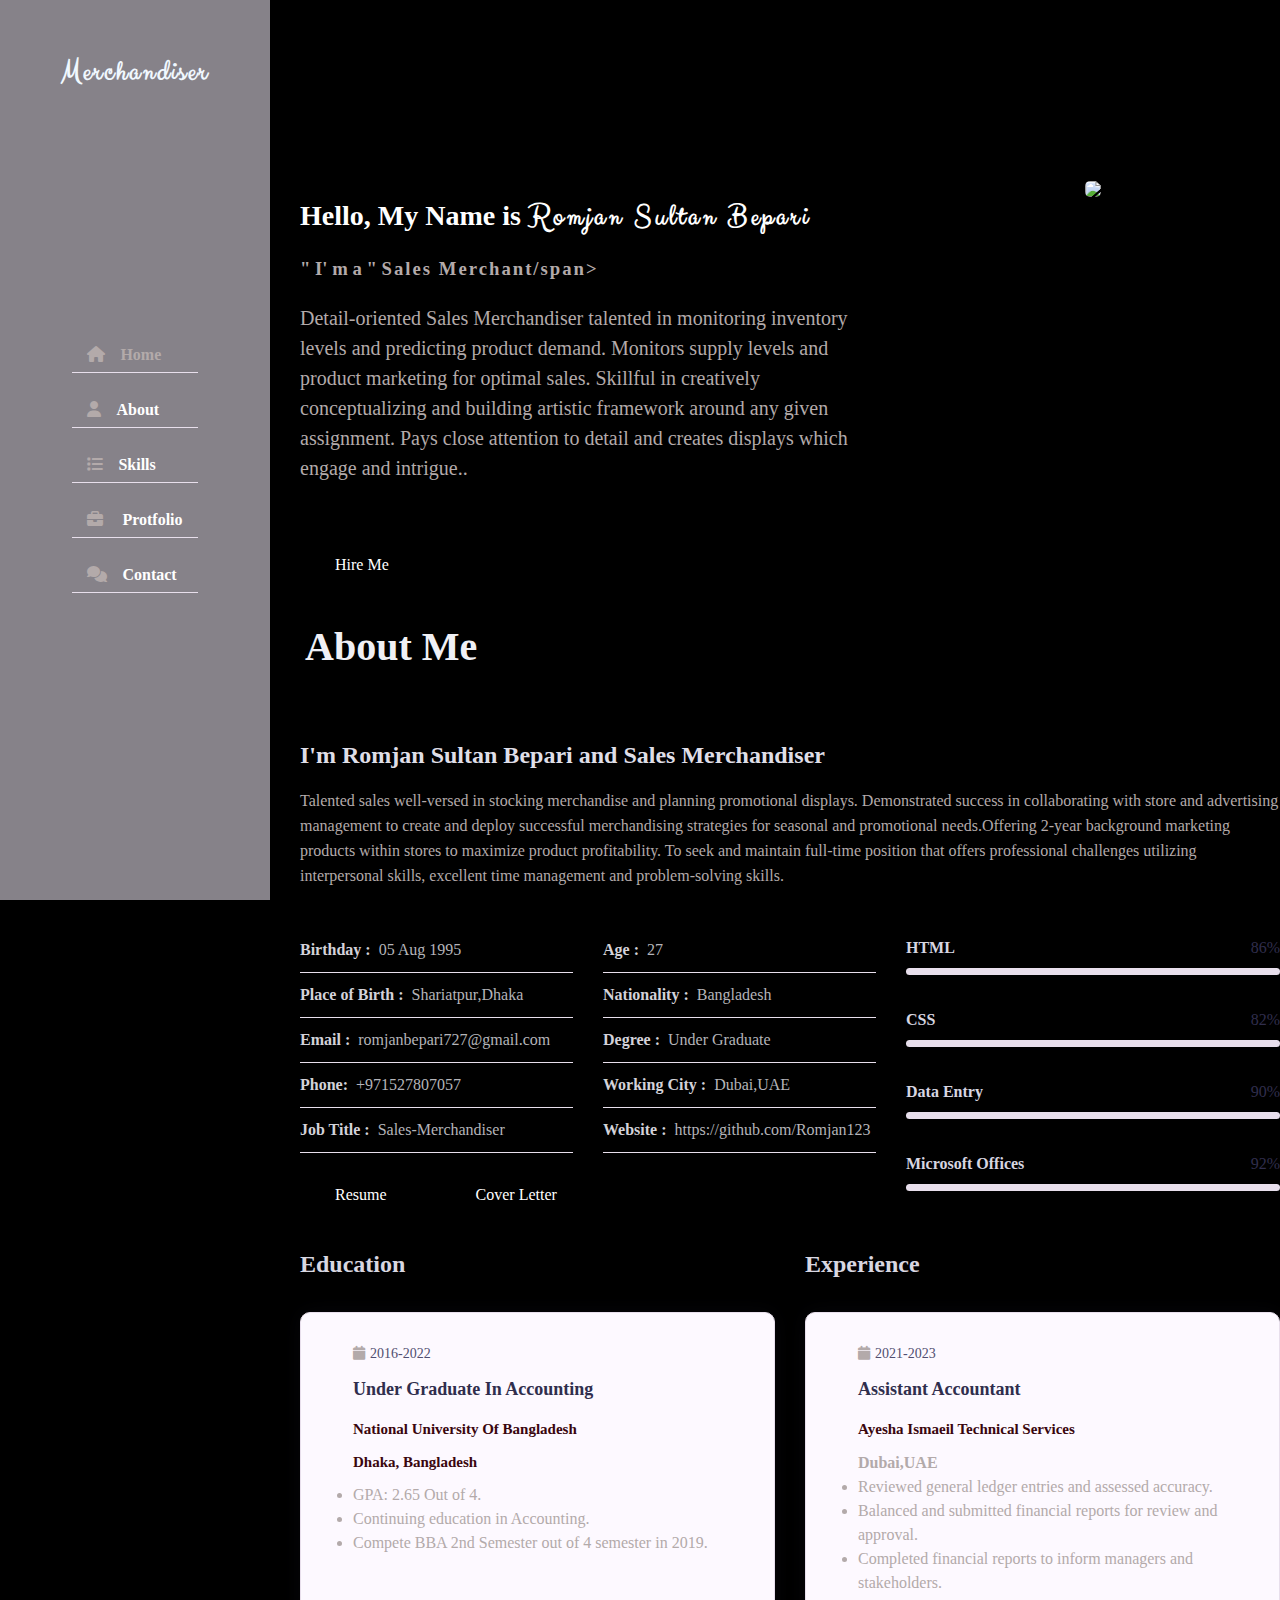
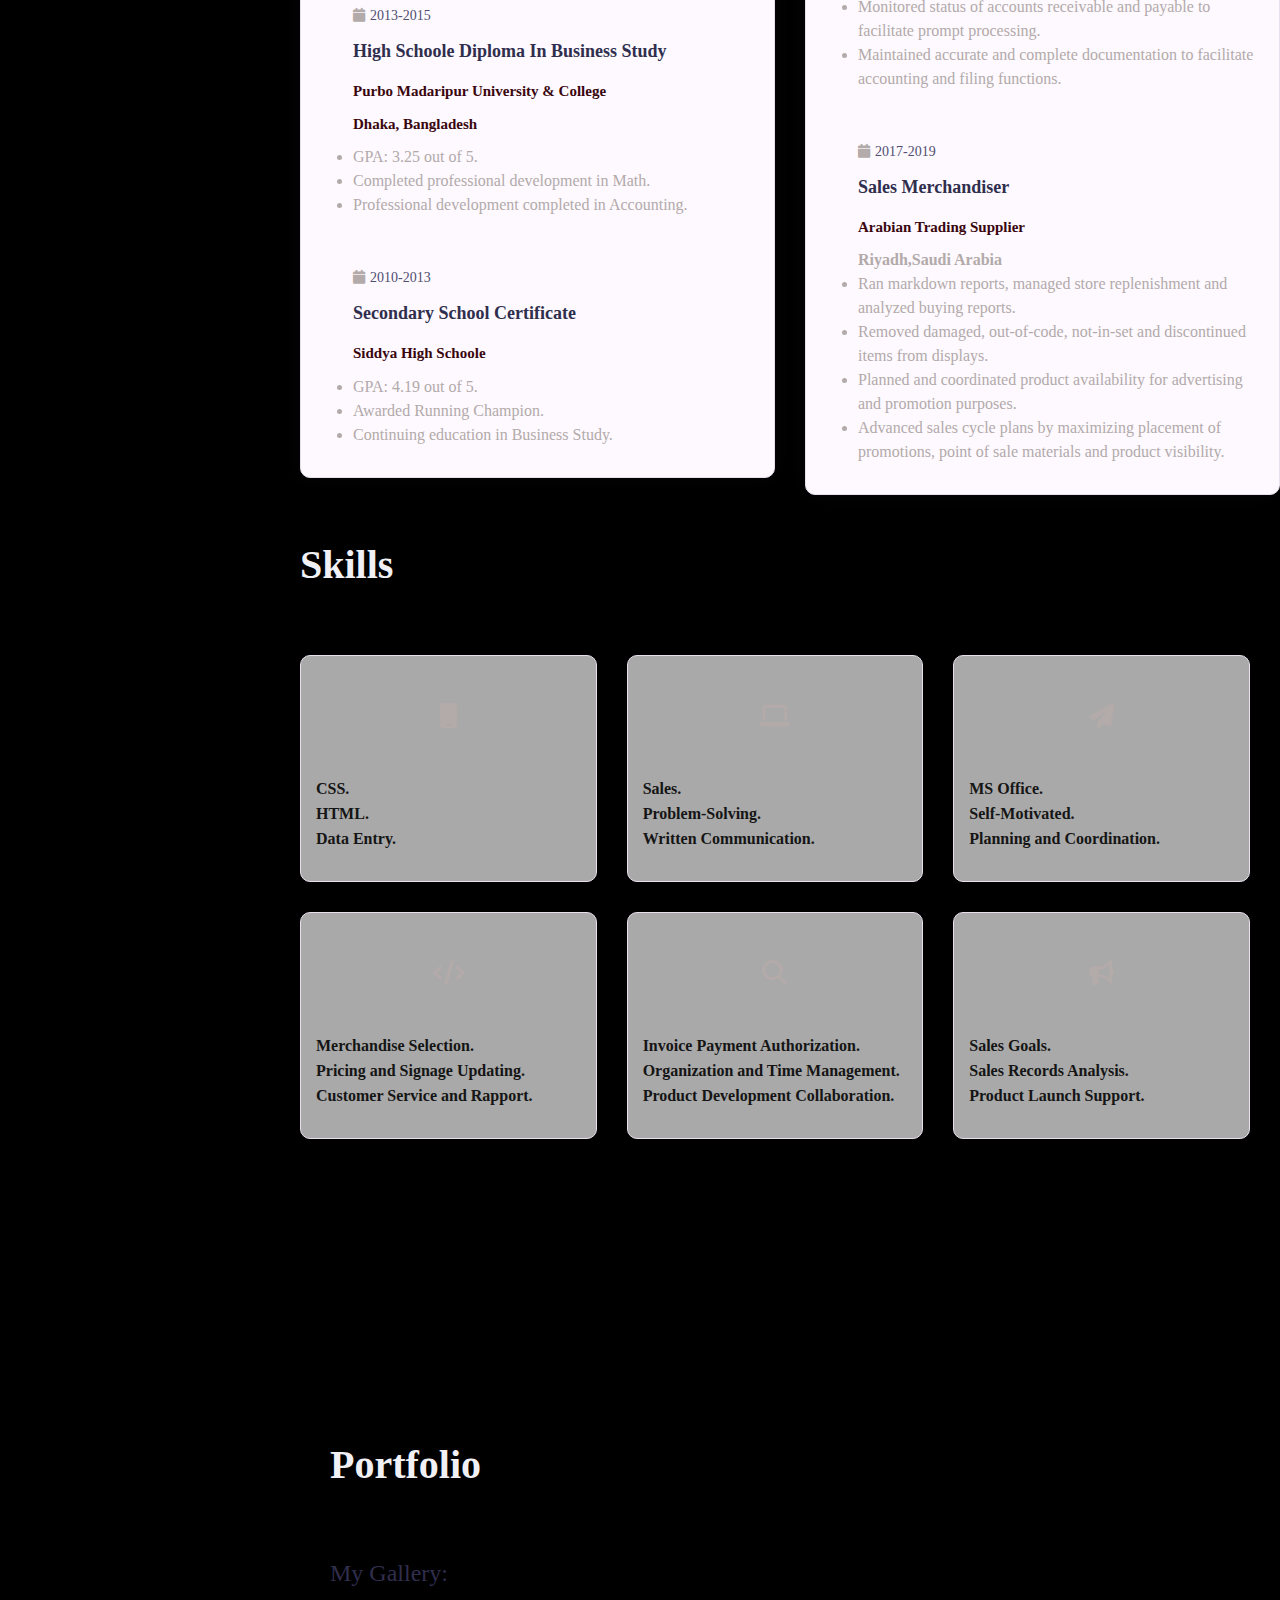
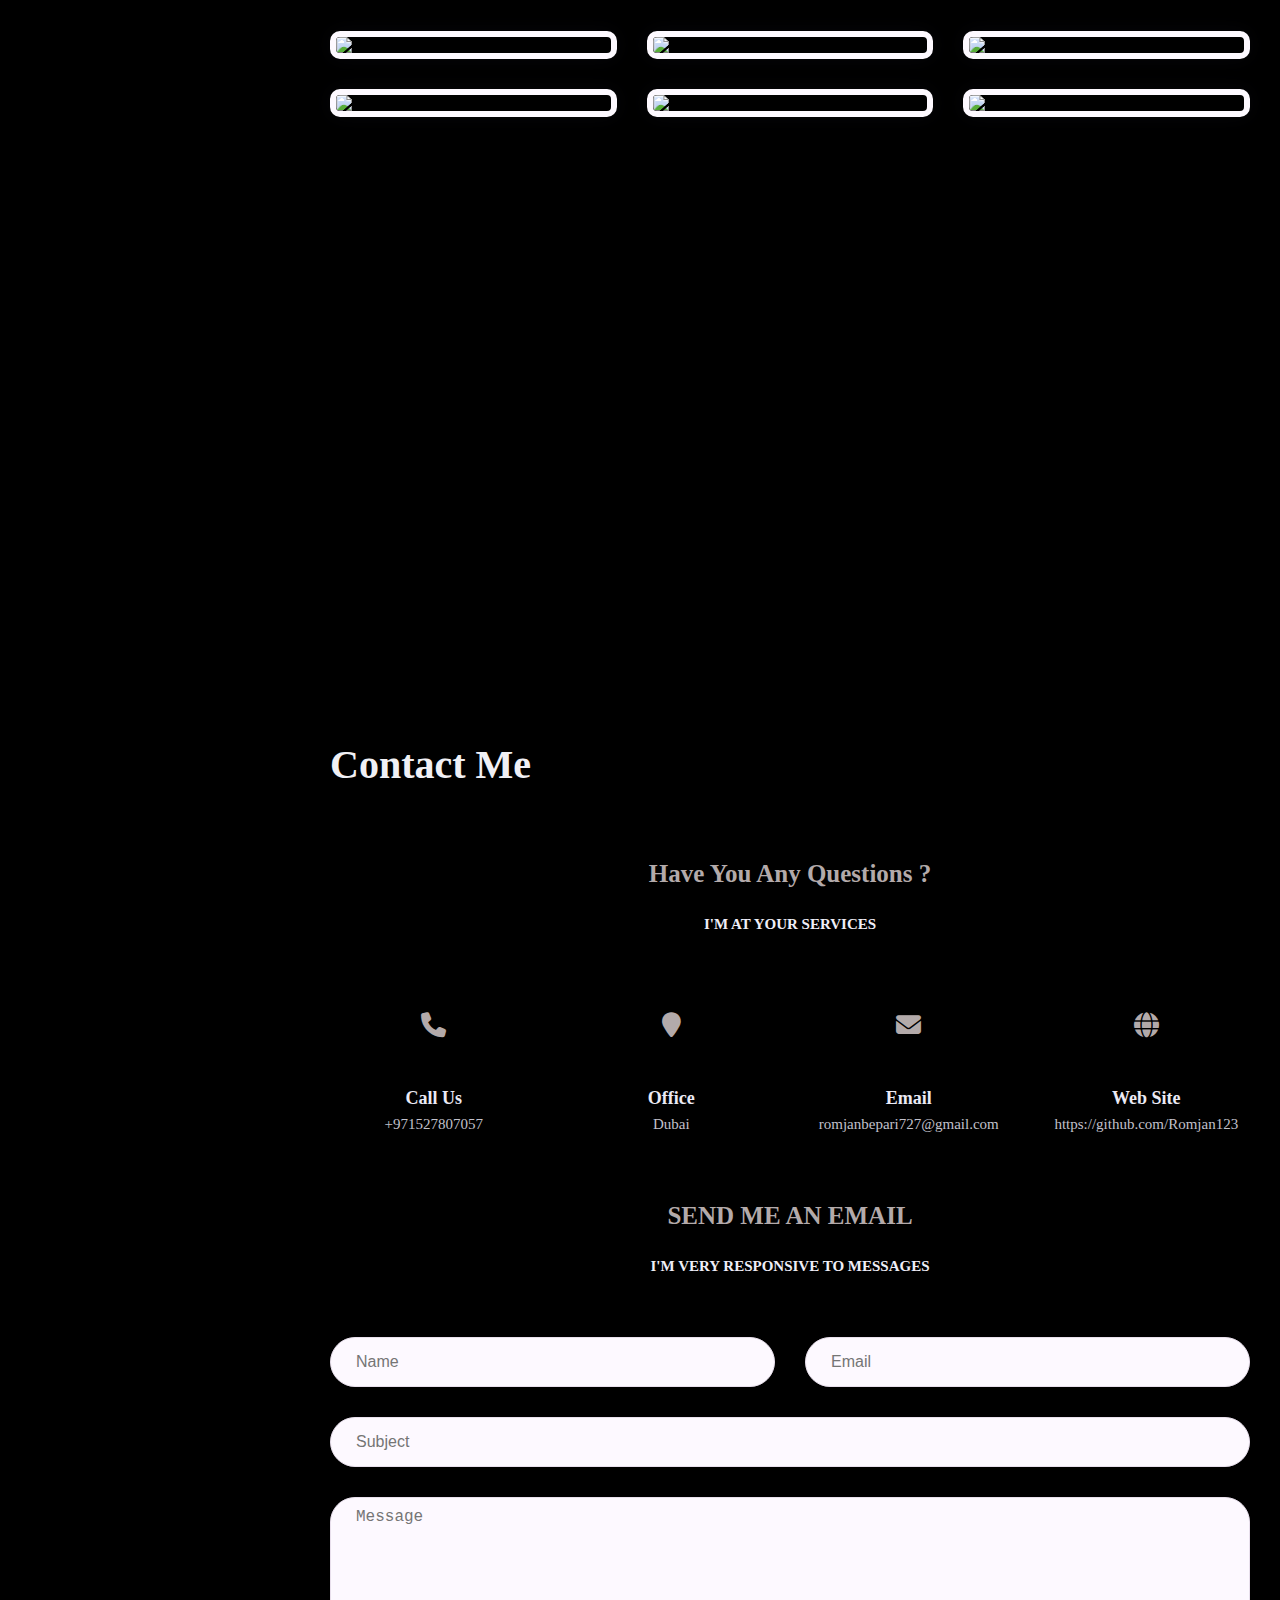
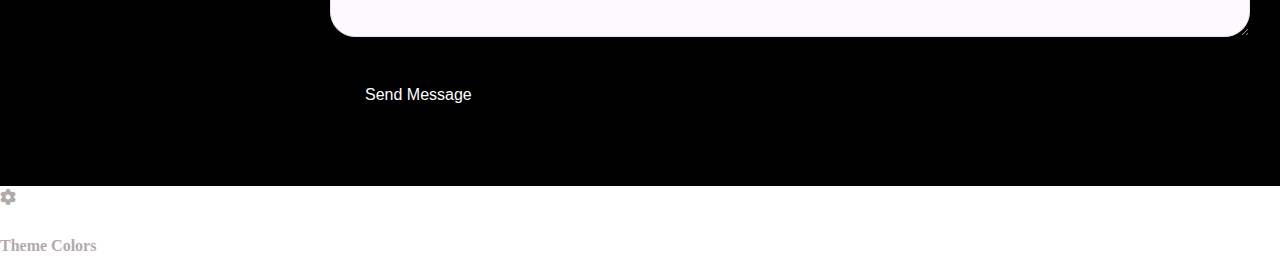
==== commit e3b616af: "Update index.html" ====
--- a/index.html
+++ b/index.html
@@ -24,7 +24,7 @@
      <!---====Aside start ====-->
      <div class="aside">
           <div class="logo">
-                <a href="#"><span>Sales</span> Merchant</a>
+                <a href="#"><span>Merchandiser</span></a>
            </div>
           <div class="nav-toggler">
                 <span></span>
@@ -46,7 +46,7 @@
                <div class="row">
                    <div class="home-info padd-15">
                       <h3 class="hello">Hello, My Name is <span class="name">Romjan Sultan Bepari</span></h3>
-		      <h3> " I' m a " <span class="typing"> DataEntry Clerk</span></h3>
+		      <h3> " I' m a " <span class="typing"> Sales Merchant/span></h3>
                       <p>Detail-oriented Sales Merchandiser talented in monitoring inventory levels and predicting product demand. 
 					  Monitors supply levels and product marketing for optimal sales. Skillful in creatively conceptualizing 
 					  and building artistic framework around any given assignment. 
@@ -119,8 +119,8 @@
                            <div class="row">
                               <div class="buttons padd-15">
 								 
-                                 <a href="Document/Resume/EUResumesalesMerchandiser.pdf" target="-Document" class="btn hire-me">Resume</a>
-								 <a href="Document/Cover Letter/SalesMerchandiserLetter.pdf" target="-Document" class="btn" >Cover Letter</a>
+                                 <a href="Document/Resume/EUResumesalesMerchandiser.pdf" target="-Document" class="btn hire-me" Download>Resume</a>
+				<a href="Document/Cover Letter/SalesMerchandiserLetter.pdf" target="-Document" class="btn" Download>Cover Letter</a>
                               </div>
                            </div>
                         </div>
@@ -538,7 +538,7 @@
          <i class="fa fa-cog" aria-hidden="true"></i>
       </div>
       <div class="day-night s-icon">
-         <i class="fa fa-moon-o" aria-hidden="true"></i>
+	      <i class="fa fa-moon-o" aria-hidden="true"></i>
       </div>
       <h4> Theme Colors</h4>
       <div class="colors">
